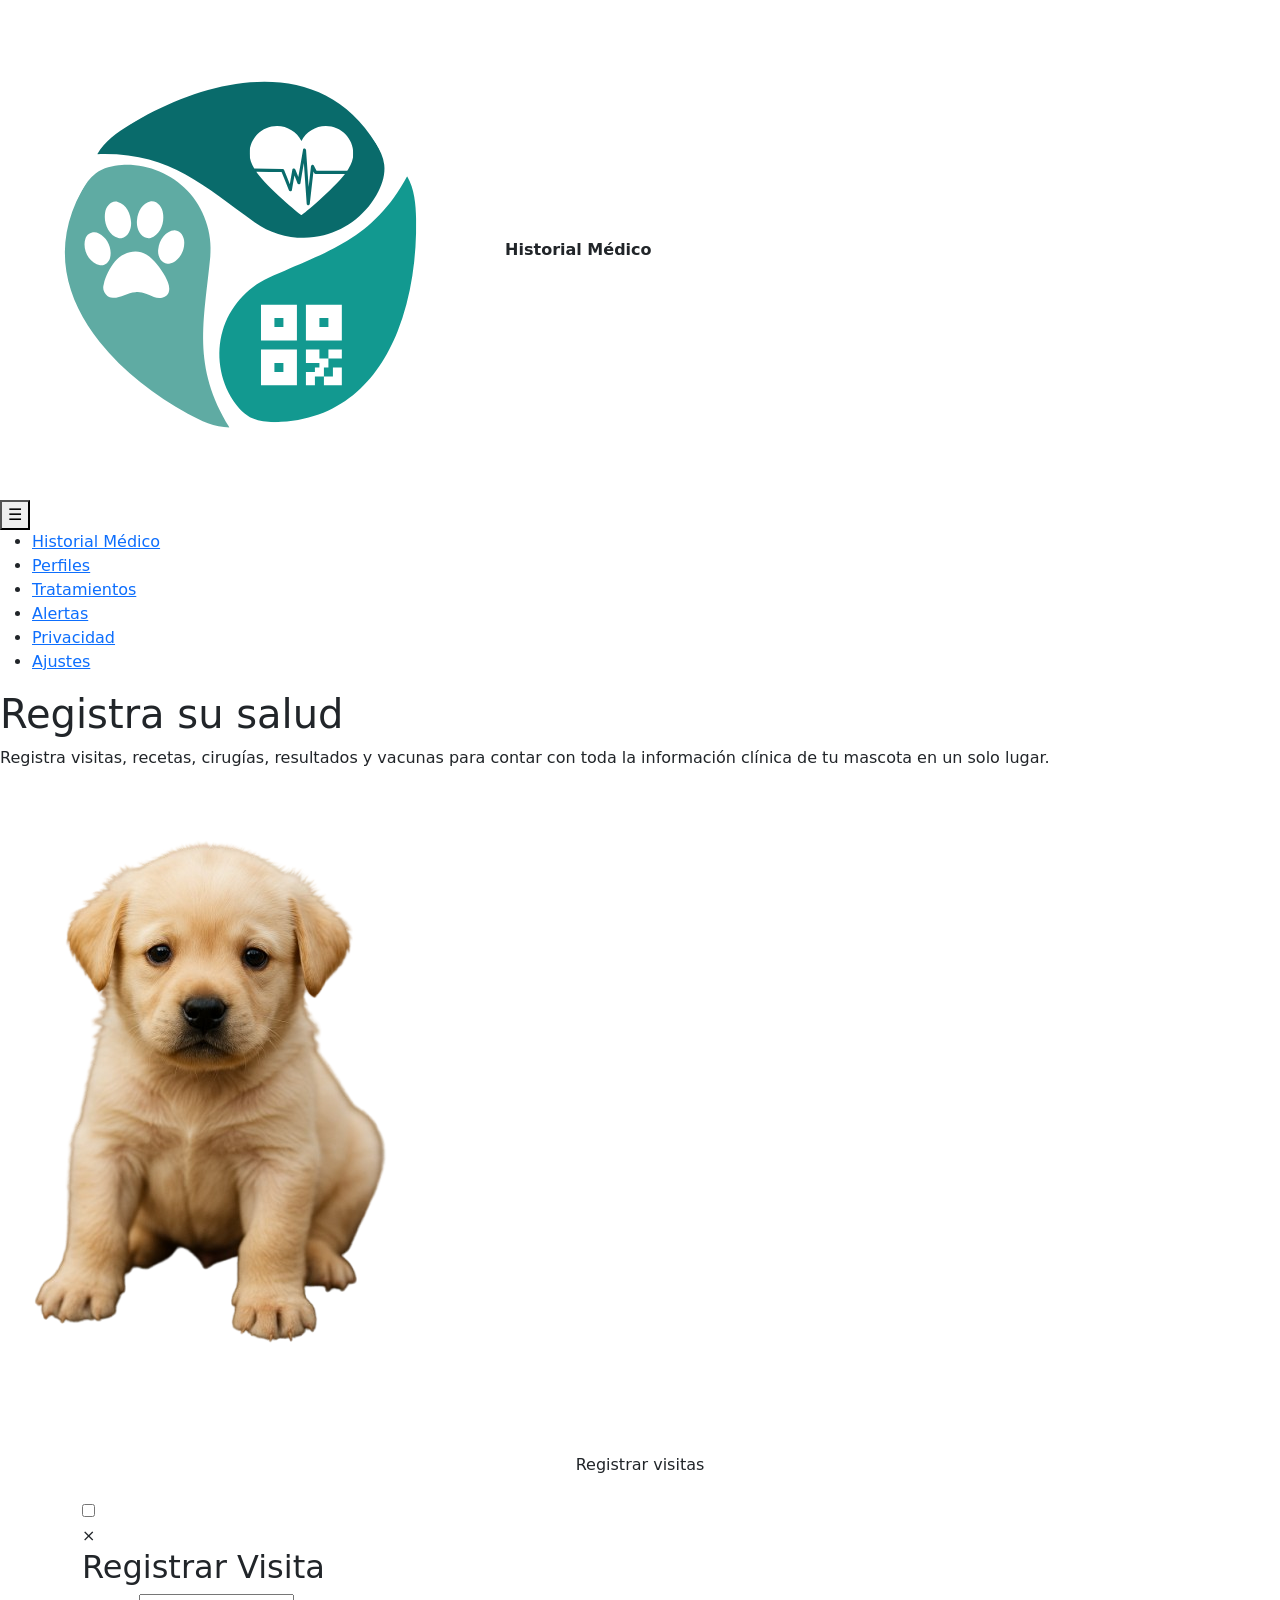
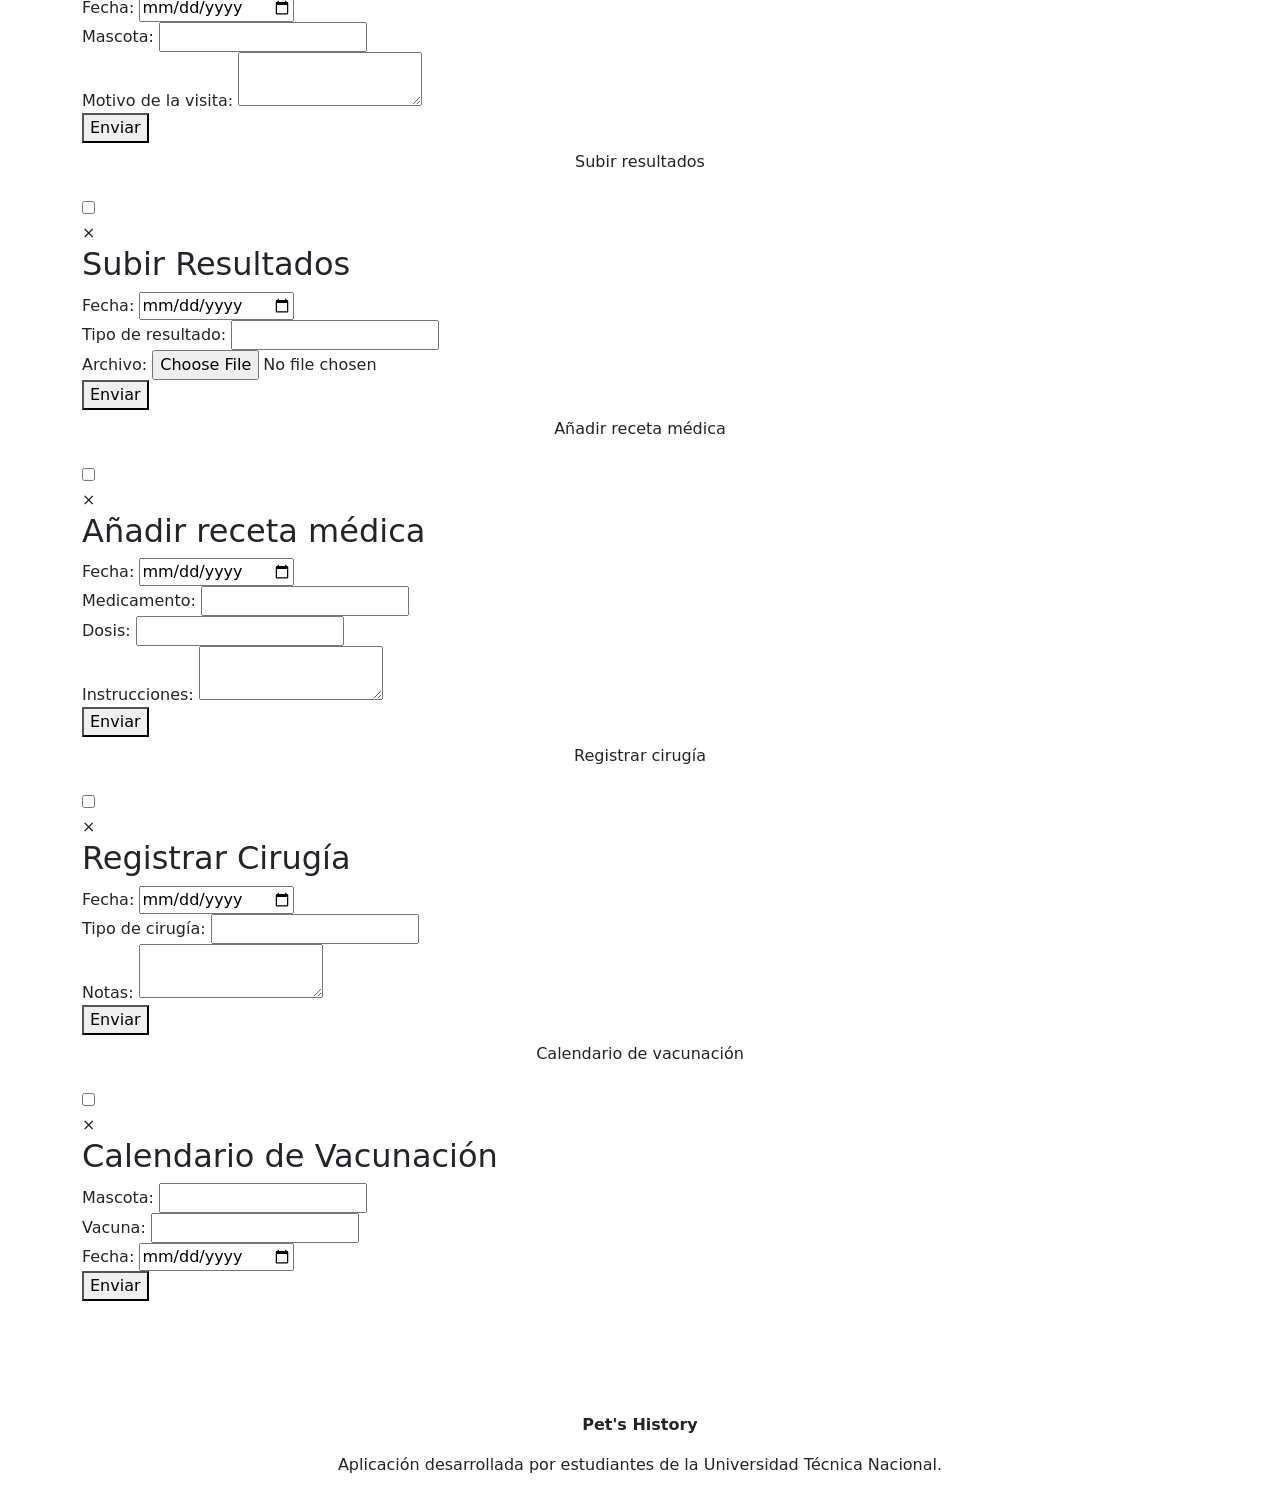
==== historialMedico.html @ ecc8ec9e "Historial Medico Se crea el registro medico con todo lo necesario implementado" ====
<!DOCTYPE html>
<html lang="en">
<head>
  <meta charset="UTF-8">
  <meta name="viewport" content="width=device-width, initial-scale=1.0">
  <title>Historial Médico</title>
  <link href="https://cdn.jsdelivr.net/npm/bootstrap@5.3.3/dist/css/bootstrap.min.css" rel="stylesheet" />
  <link rel="stylesheet" href="../style/historialMedico.css" />
</head>
<body>
  <!-- Encabezado -->
  <header>
    <div class="logo">
      <img src="../img/logo1.png" alt="Logo" />
      <strong>Historial Médico</strong>
    </div>
    <button class="hamburger" onclick="toggleMenu()">☰</button>
  </header>

  <div class="overlay" onclick="toggleMenu()"></div>
  <!-- Menú lateral -->
  <nav id="sideMenu">
    <ul>
      <li><a href="historialMedico.html">Historial Médico</a></li>
      <li><a href="./perfilanimal/perfianimal.html">Perfiles</a></li>
      <li><a href="./Gestion/Gestion.html">Tratamientos</a></li>
      <li><a href="Alertas.html">Alertas</a></li>
      <li><a href="Privacidad.html">Privacidad</a></li>
      <li><a href="Ajustes.html">Ajustes</a></li>
    </ul>
  </nav>
  <!-- contenido de seccion cabecera-->
  <section class="hero">
    <div class="hero-text">
      <h1>Registra su salud</h1>
      <p>
        Registra visitas, recetas, cirugías, resultados y vacunas para contar con toda la
        información clínica de tu mascota en un solo lugar.
      </p>
      <!--<img src="../img/mancha.png" alt="" />-->
    </div>
    <img src="../img/perrito.png" alt="perrito" />
  </section>

  <main class="action-list container py-5">

    <!-- Registrar Visitas -->
    <label class="btn btn-dark-green w-100 mb-3" for="toggle-form-1">Registrar visitas</label>
    <input type="checkbox" id="toggle-form-1" class="toggle-form">
    <div class="form-overlay">
      <div class="form-container">
        <label for="toggle-form-1" class="close-btn">&times;</label>
        <h2>Registrar Visita</h2>
        <form>
          <div class="form-group">
            <label>Fecha:</label>
            <input type="date" name="fecha" required>
          </div>
          <div class="form-group">
            <label>Mascota:</label>
            <input type="text" name="mascota" required>
          </div>
          <div class="form-group">
            <label>Motivo de la visita:</label>
            <textarea name="motivo" required></textarea>
          </div>
          <button type="submit">Enviar</button>
        </form>
      </div>
    </div>

    <!-- Subir Resultados -->
    <label class="btn btn-dark-green w-100 mb-3" for="toggle-form-1">Subir resultados</label>
    <input type="checkbox" id="toggle-form-2" class="toggle-form">
    <div class="form-overlay">
      <div class="form-container">
        <label for="toggle-form-2" class="close-btn">&times;</label>
        <h2>Subir Resultados</h2>
        <form>
          <div class="form-group">
            <label>Fecha:</label>
            <input type="date" name="fecha" required>
          </div>
          <div class="form-group">
            <label>Tipo de resultado:</label>
            <input type="text" name="tipo" required>
          </div>
          <div class="form-group">
            <label>Archivo:</label>
            <input type="file" name="archivo" required>
          </div>
          <button type="submit">Enviar</button>
        </form>
      </div>
    </div>

    <!-- Receta Médica -->
    <label class="btn btn-dark-green w-100 mb-3" for="toggle-form-1">Añadir receta médica</label>
    <input type="checkbox" id="toggle-form-3" class="toggle-form">
    <div class="form-overlay">
      <div class="form-container">
        <label for="toggle-form-3" class="close-btn">&times;</label>
        <h2>Añadir receta médica</h2>
        <form>
          <div class="form-group">
            <label>Fecha:</label>
            <input type="date" name="fecha" required>
          </div>
          <div class="form-group">
            <label>Medicamento:</label>
            <input type="text" name="medicamento" required>
          </div>
          <div class="form-group">
            <label>Dosis:</label>
            <input type="text" name="dosis" required>
          </div>
          <div class="form-group">
            <label>Instrucciones:</label>
            <textarea name="instrucciones" required></textarea>
          </div>
          <button type="submit">Enviar</button>
        </form>
      </div>
    </div>

    <!-- Registrar Cirugía -->
    <label class="btn btn-dark-green w-100 mb-3" for="toggle-form-1">Registrar cirugía</label>
    <input type="checkbox" id="toggle-form-4" class="toggle-form">
    <div class="form-overlay">
      <div class="form-container">
        <label for="toggle-form-4" class="close-btn">&times;</label>
        <h2>Registrar Cirugía</h2>
        <form>
          <div class="form-group">
            <label>Fecha:</label>
            <input type="date" name="fecha" required>
          </div>
          <div class="form-group">
            <label>Tipo de cirugía:</label>
            <input type="text" name="cirugia" required>
          </div>
          <div class="form-group">
            <label>Notas:</label>
            <textarea name="notas" required></textarea>
          </div>
          <button type="submit">Enviar</button>
        </form>
      </div>
    </div>

    <!-- Calendario de Vacunación -->
    <label class="btn btn-dark-green w-100 mb-3" for="toggle-form-1">Calendario de vacunación</label>
    <input type="checkbox" id="toggle-form-5" class="toggle-form">
    <div class="form-overlay">
      <div class="form-container">
        <label for="toggle-form-5" class="close-btn">&times;</label>
        <h2>Calendario de Vacunación</h2>
        <form>
          <div class="form-group">
            <label>Mascota:</label>
            <input type="text" name="mascota" required>
          </div>
          <div class="form-group">
            <label>Vacuna:</label>
            <input type="text" name="vacuna" required>
          </div>
          <div class="form-group">
            <label>Fecha:</label>
            <input type="date" name="fecha" required>
          </div>
          <button type="submit">Enviar</button>
        </form>
      </div>
    </div>

  </main>

  <footer class="footer-custom text-center mt-5">
    <div class="container py-3">
      <p><strong>Pet's History</strong></p>
      <p>Aplicación desarrollada por estudiantes de la Universidad Técnica Nacional.</p>
    </div>
  </footer>


  <!-- Bootstrap JS -->
  <script src="https://cdn.jsdelivr.net/npm/bootstrap@5.3.3/dist/js/bootstrap.bundle.min.js"></script>

  <script>
    function toggleMenu() {
      document.getElementById("sideMenu").classList.toggle("open");
      document.querySelector(".overlay").classList.toggle("active");
    }
  </script>

</body>

</html>
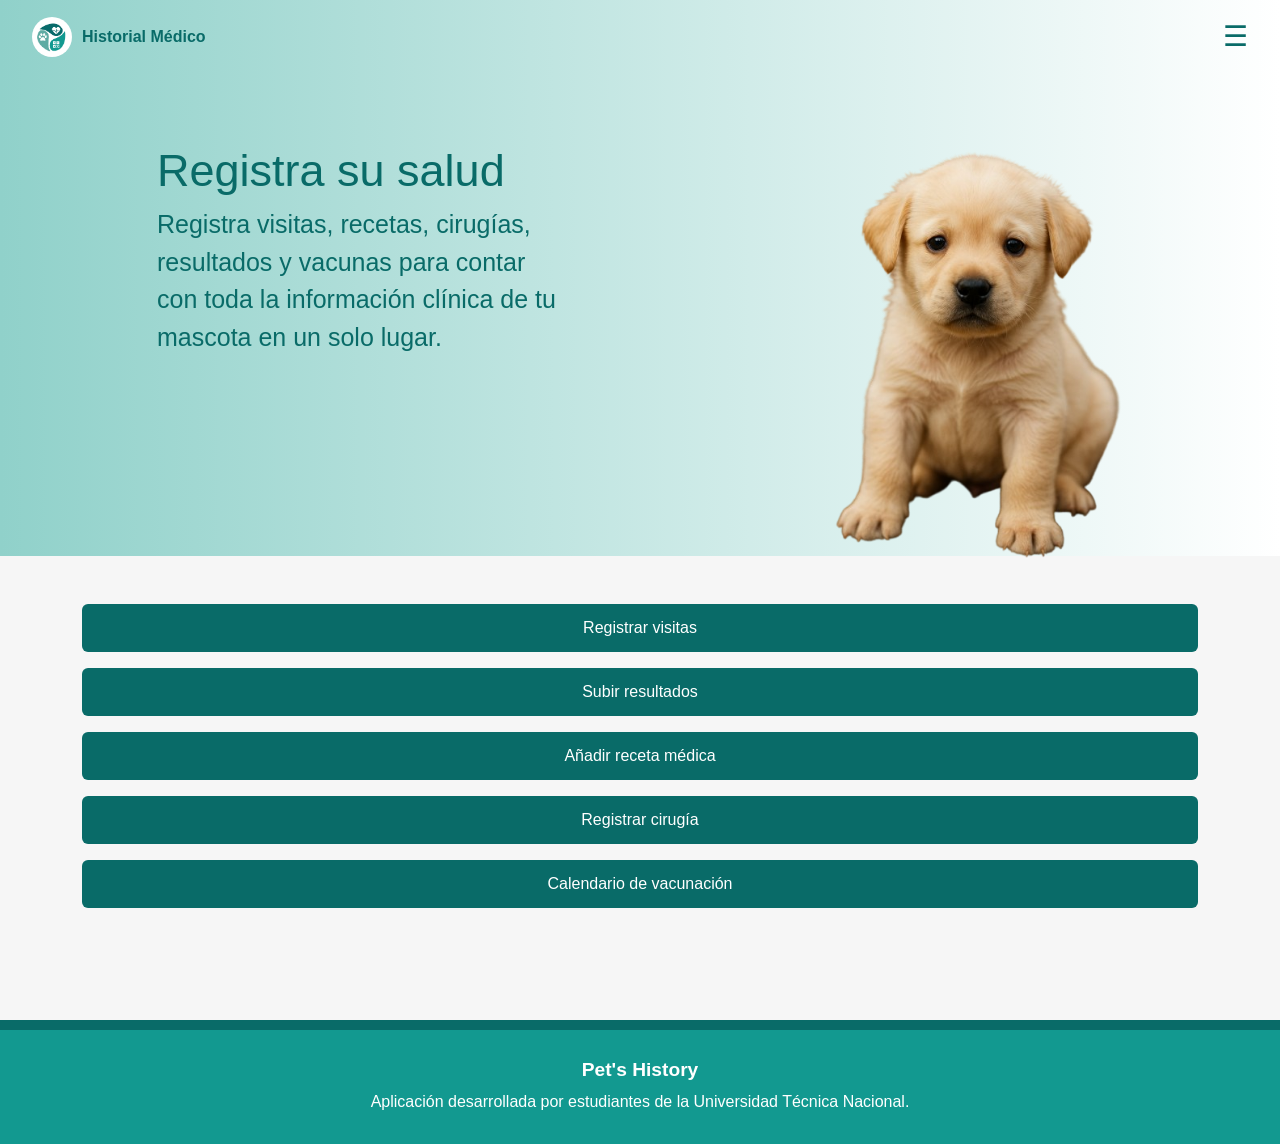
==== commit b44a9dcc: "Pequeña modificacion Buenas noches" ====
--- a/historialMedico.html
+++ b/historialMedico.html
@@ -194,5 +194,4 @@
   </script>
 
 </body>
-
 </html>
--- a/style/historialMedico.css
+++ b/style/historialMedico.css
@@ -0,0 +1,245 @@
+:root {
+  --amarillo: #fff2af;
+  --verde-claro: #90d1ca;
+  --verde: #129990;
+  --verde-oscuro: #096b68;
+  --blanco: #ffffff;
+  --gris: #f6f6f6;
+}
+
+* {
+  box-sizing: border-box;
+  margin: 0;
+  padding: 0;
+}
+
+body {
+  font-family: "Open Sans", Arial, sans-serif;
+  background-color: var(--gris);
+  color: var(--verde-oscuro);
+}
+
+header {
+  background: linear-gradient(to right, var(--verde-claro), var(--blanco));
+  padding: 1rem 2rem;
+  display: flex;
+  align-items: center;
+  justify-content: space-between;
+
+  position: relative;
+  z-index: 2;
+}
+
+.logo {
+  display: flex;
+  align-items: center;
+  gap: 10px;
+}
+
+.logo img {
+  width: 40px;
+  border-radius: 50%;
+}
+
+.hamburger {
+  font-size: 28px;
+  cursor: pointer;
+  background: none;
+  border: none;
+  color: var(--verde-oscuro);
+  display: block;
+}
+
+nav {
+  position: fixed;
+  top: 0;
+  left: -250px;
+  width: 250px;
+  height: 100%;
+  background-color: var(--verde);
+  padding-top: 60px;
+  transition: left 0.3s ease;
+  z-index: 3;
+}
+
+nav.open {
+  left: 0;
+}
+
+nav ul {
+  list-style: none;
+  padding: 0;
+}
+
+nav ul li {
+  border-bottom: 1px solid #0d7f79;
+}
+
+nav ul li a {
+  display: block;
+  padding: 15px 20px;
+  color: var(--blanco);
+  text-decoration: none;
+  font-weight: bold;
+}
+
+nav ul li a:hover {
+  background-color: var(--verde-claro); /* o cualquier color */
+  color: var(--verde-oscuro); /* texto más oscuro al pasar */
+  transition: background 0.3s ease, color 0.3s ease;
+}
+
+.overlay {
+  position: fixed;
+  top: 0;
+  left: 0;
+  width: 100%;
+  height: 100%;
+  background: rgba(0, 0, 0, 0.5);
+  display: none;
+  z-index: 2;
+}
+
+.overlay.active {
+  display: block;
+}
+
+.hero {
+  background: linear-gradient(to right, var(--verde-claro), var(--blanco));
+  padding: 2rem;
+  display: flex;
+  align-items: center;
+  justify-content: space-around;
+}
+
+.hero {
+  padding: 1rem 1.5rem; /* menos espacio vertical y horizontal */
+}
+
+.hero .hero-text img {
+  position: absolute;
+  top: -220px;
+  left: -80px;
+  z-index: 0;
+  height: auto;
+  width: 500px;
+}
+
+.hero-text {
+  position: relative;
+  max-width: 400px;
+  z-index: 1;
+  margin-top: 20px;
+}
+
+.hero img {
+  width: 300px;
+  transform: translateY(40px) scale(1.1);
+}
+
+.hero-text h1,
+.hero-text p,
+.hero-text button {
+  position: relative;
+  z-index: 1; /* texto por encima */
+}
+
+.hero-text p {
+  font-size: 25px;
+  margin-bottom: 150px;
+}
+
+.hero-text h1 {
+  font-size: 45px;
+  color: var(--verde-oscuro);
+}
+
+/* formularios*/
+
+.toggle-form {
+  display: none;
+}
+
+.form-overlay {
+  position: fixed;
+  top: 0; left: 0;
+  width: 100%; height: 100%;
+  background: rgba(0, 0, 0, 0.5);
+  display: none;
+  justify-content: center;
+  align-items: center;
+  z-index: 999;
+}
+
+.toggle-form:checked + .form-overlay {
+  display: flex;
+}
+
+.form-container {
+  background: white;
+  padding: 2rem;
+  border-radius: 10px;
+  max-width: 500px;
+  width: 90%;
+  position: relative;
+}
+
+.close-btn {
+  position: absolute;
+  top: 10px;
+  right: 15px;
+  font-size: 1.5rem;
+  cursor: pointer;
+}
+
+.form-group {
+  margin-bottom: 1rem;
+}
+
+.form-group label {
+  display: block;
+  margin-bottom: 0.5rem;
+}
+
+.form-group input,
+.form-group textarea {
+  width: 100%;
+  padding: 0.5rem;
+  border: 1px solid #ccc;
+  border-radius: 6px;
+}
+
+/* botones de formularios */
+
+.btn-dark-green {
+  background-color: var(--verde-oscuro);
+  color: white;
+  border: none;
+  transition: background-color 0.3s ease;
+  padding: 12px 24px;
+}
+
+.btn-dark-green:hover {
+  background-color: var(--verde-claro);
+  color: var(--verde-oscuro);
+}
+
+/* footer */
+
+.footer-custom {
+  background-color: var(--verde);
+  color: var(--blanco);
+  padding: 10px 0;
+  margin-top: 40px;
+  border-top: 10px solid var(--verde-oscuro);
+}
+
+.footer-custom p {
+  font-size: 1rem;
+  margin-bottom: 0.3rem;
+}
+
+.footer-custom strong {
+  font-size: 1.2rem;
+  color: var(--blanco);
+}
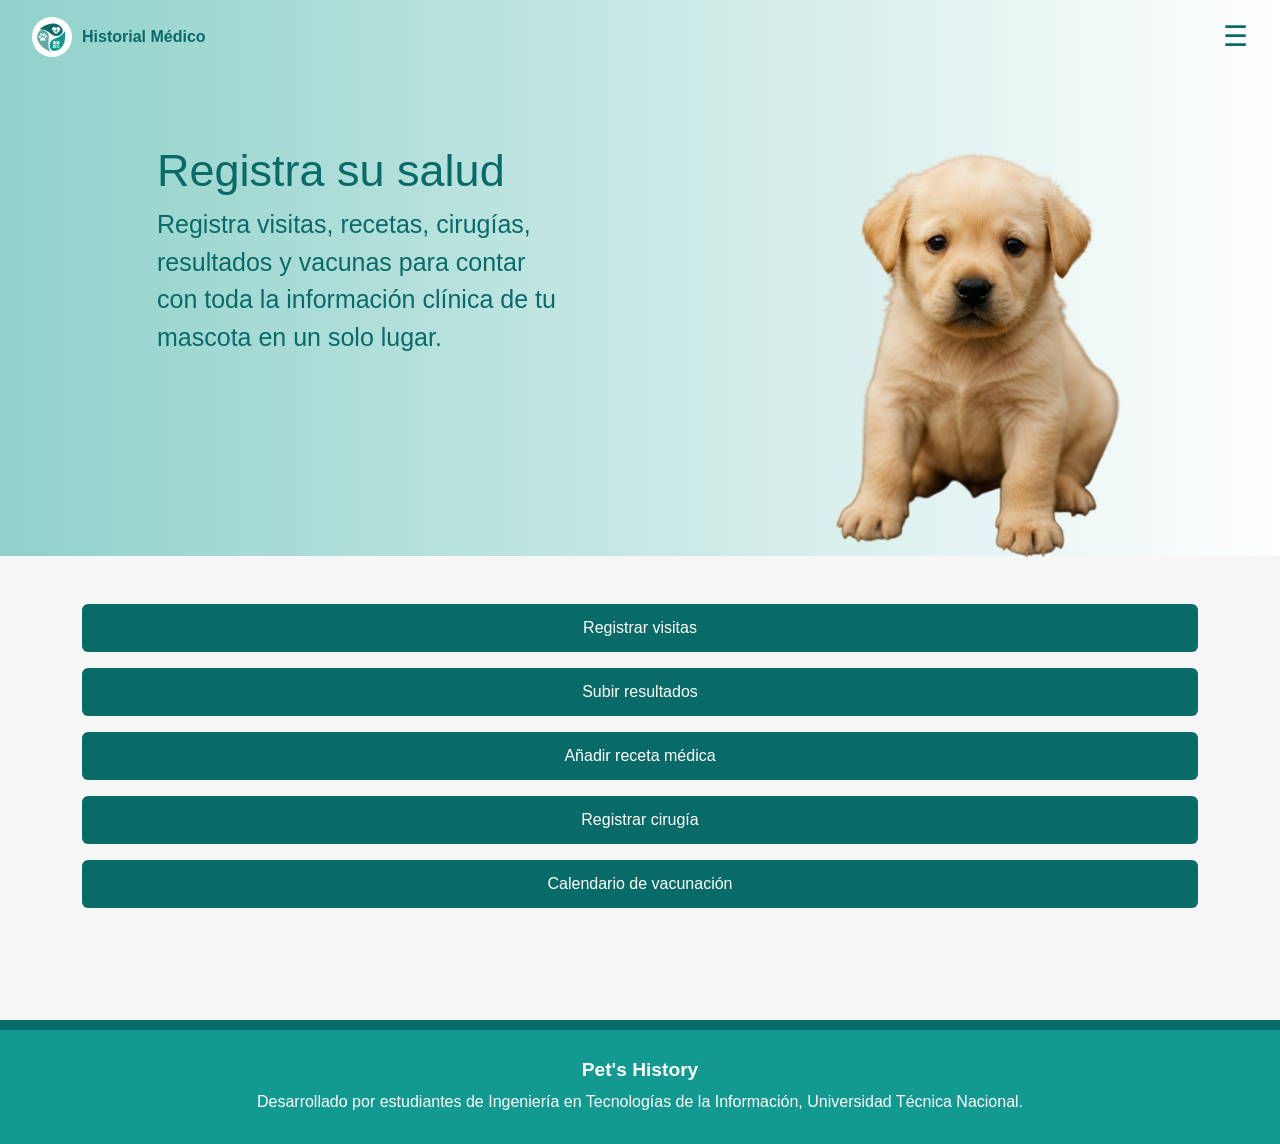
==== commit eb06c807: "Modificacion en Historial medico Se modifica el texto del footer que esta en historial medico" ====
--- a/historialMedico.html
+++ b/historialMedico.html
@@ -178,7 +178,7 @@
   <footer class="footer-custom text-center mt-5">
     <div class="container py-3">
       <p><strong>Pet's History</strong></p>
-      <p>Aplicación desarrollada por estudiantes de la Universidad Técnica Nacional.</p>
+      <p>Desarrollado por estudiantes de Ingeniería en Tecnologías de la Información, Universidad Técnica Nacional.</p>
     </div>
   </footer>
 
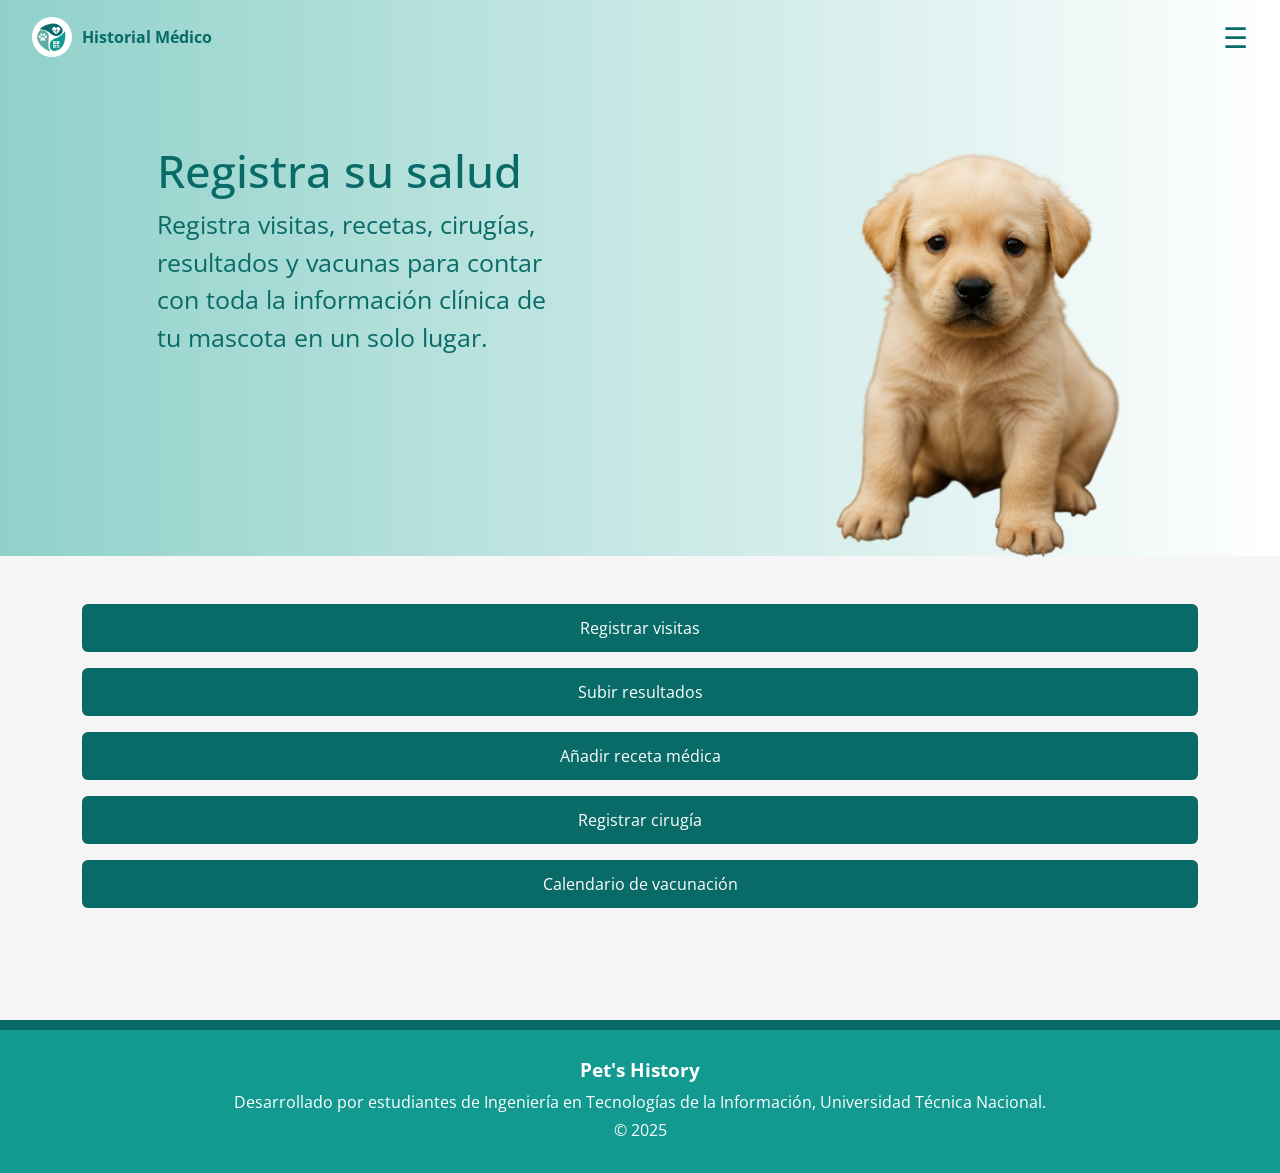
==== commit 772be4aa: "Aplicacion de fuente Se aplica la letra open sans luz" ====
--- a/historialMedico.html
+++ b/historialMedico.html
@@ -5,6 +5,7 @@
   <meta name="viewport" content="width=device-width, initial-scale=1.0">
   <title>Historial Médico</title>
   <link href="https://cdn.jsdelivr.net/npm/bootstrap@5.3.3/dist/css/bootstrap.min.css" rel="stylesheet" />
+  <link href="https://fonts.googleapis.com/css2?family=Open+Sans:ital,wght@0,300&display=swap" rel="stylesheet">
   <link rel="stylesheet" href="../style/historialMedico.css" />
 </head>
 <body>
@@ -179,6 +180,7 @@
     <div class="container py-3">
       <p><strong>Pet's History</strong></p>
       <p>Desarrollado por estudiantes de Ingeniería en Tecnologías de la Información, Universidad Técnica Nacional.</p>
+      <p>&copy; 2025</p>
     </div>
   </footer>
 
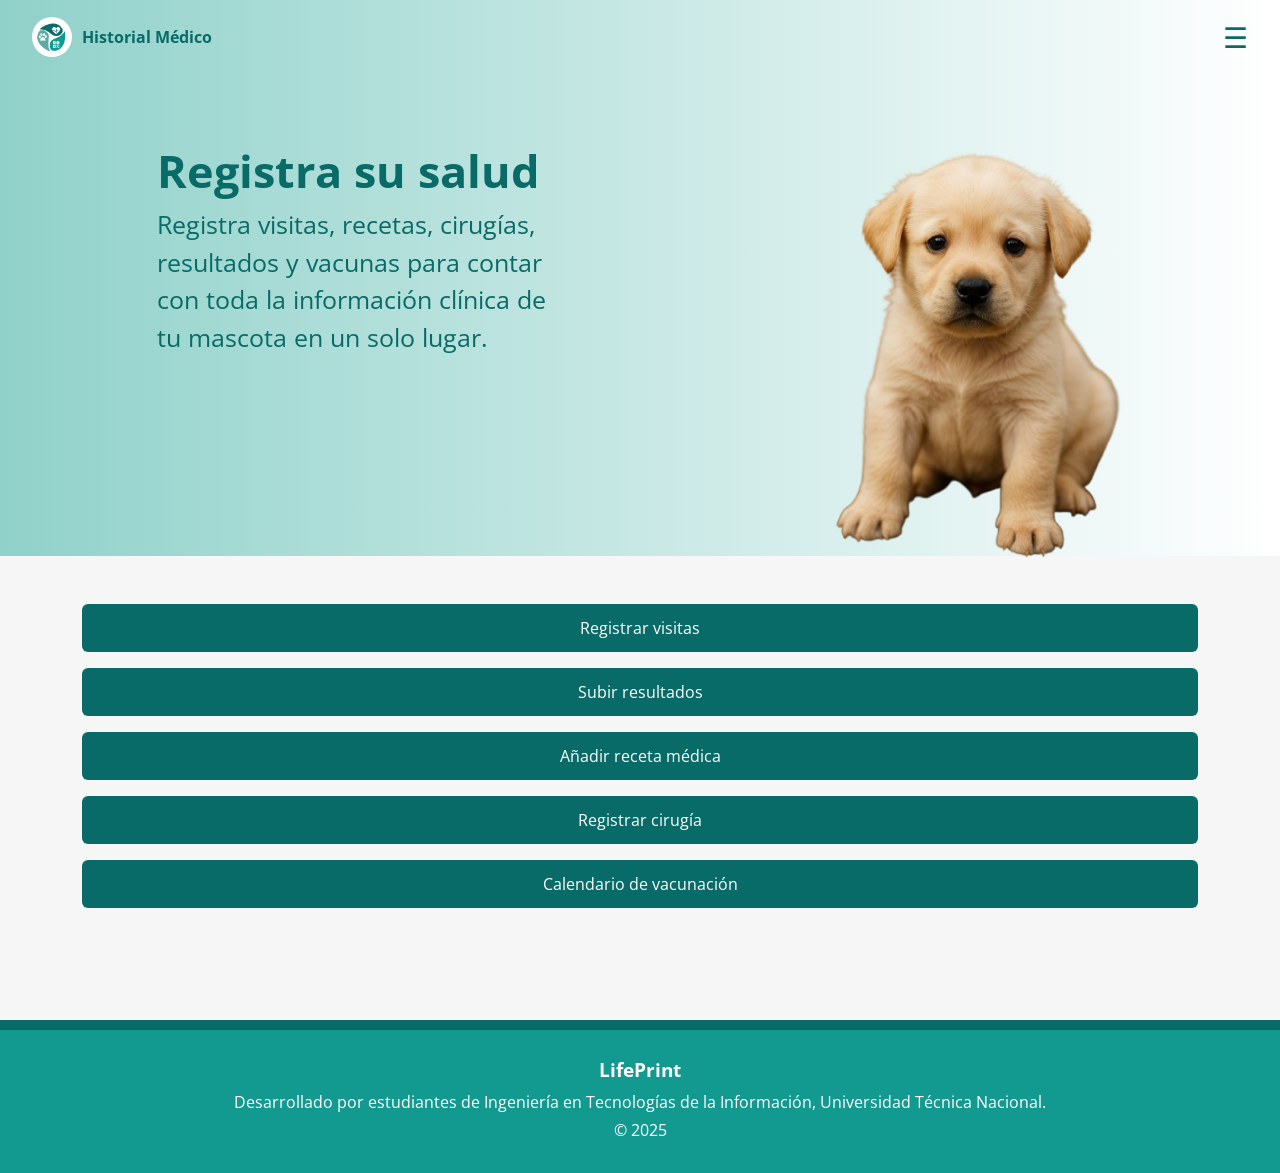
==== commit a6bebfae: "Cambiesitos" ====
--- a/historialMedico.html
+++ b/historialMedico.html
@@ -22,9 +22,9 @@
   <!-- Menú lateral -->
   <nav id="sideMenu">
     <ul>
-      <li><a href="historialMedico.html">Historial Médico</a></li>
-      <li><a href="./perfilanimal/perfianimal.html">Perfiles</a></li>
-      <li><a href="./Gestion/Gestion.html">Tratamientos</a></li>
+      <li><a href="../historialMedico.html">Historial Médico</a></li>
+      <li><a href="../perfilanimal/perfilanimal.html">Perfiles</a></li>
+      <li><a href="../gestion/gestion.html">Tratamientos</a></li>
       <li><a href="Alertas.html">Alertas</a></li>
       <li><a href="Privacidad.html">Privacidad</a></li>
       <li><a href="Ajustes.html">Ajustes</a></li>
@@ -33,7 +33,7 @@
   <!-- contenido de seccion cabecera-->
   <section class="hero">
     <div class="hero-text">
-      <h1>Registra su salud</h1>
+      <h1><strong>Registra su salud</strong></h1>
       <p>
         Registra visitas, recetas, cirugías, resultados y vacunas para contar con toda la
         información clínica de tu mascota en un solo lugar.
@@ -178,7 +178,7 @@
 
   <footer class="footer-custom text-center mt-5">
     <div class="container py-3">
-      <p><strong>Pet's History</strong></p>
+      <p><strong>LifePrint</strong></p>
       <p>Desarrollado por estudiantes de Ingeniería en Tecnologías de la Información, Universidad Técnica Nacional.</p>
       <p>&copy; 2025</p>
     </div>
